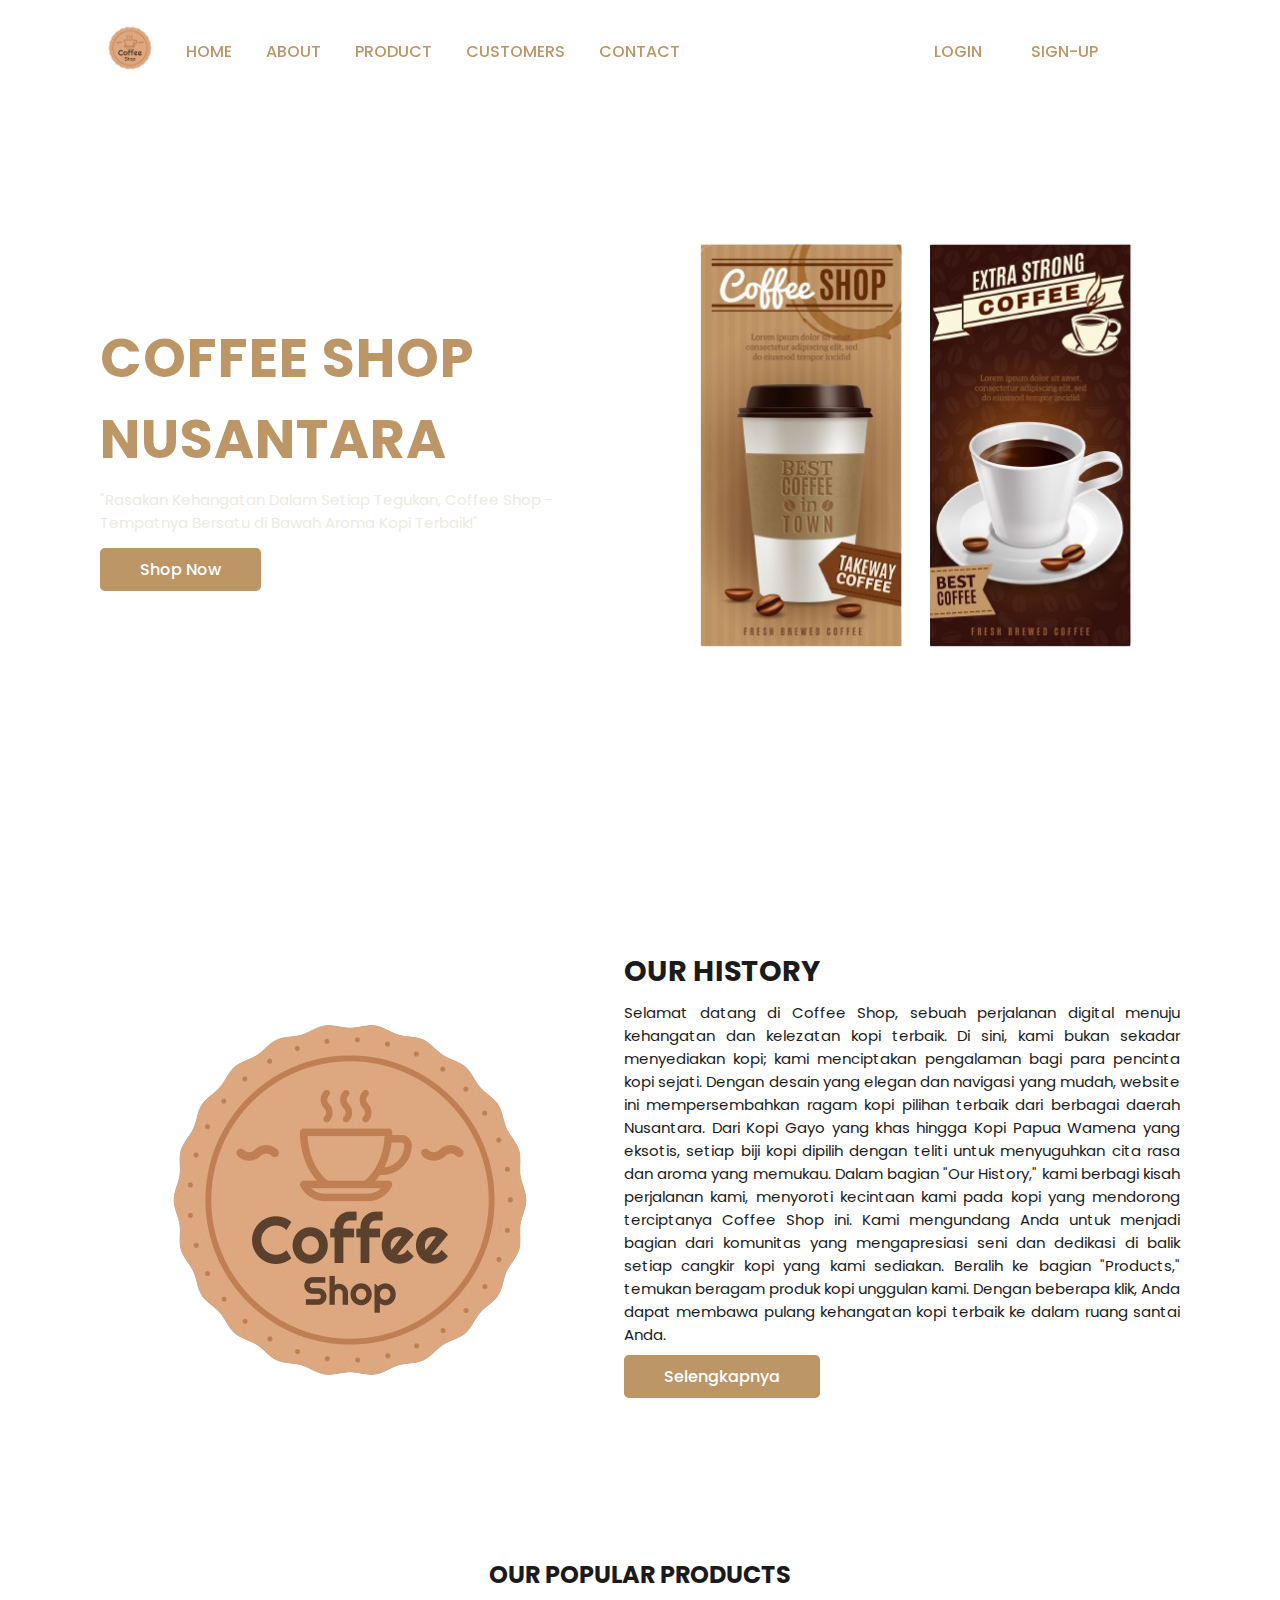
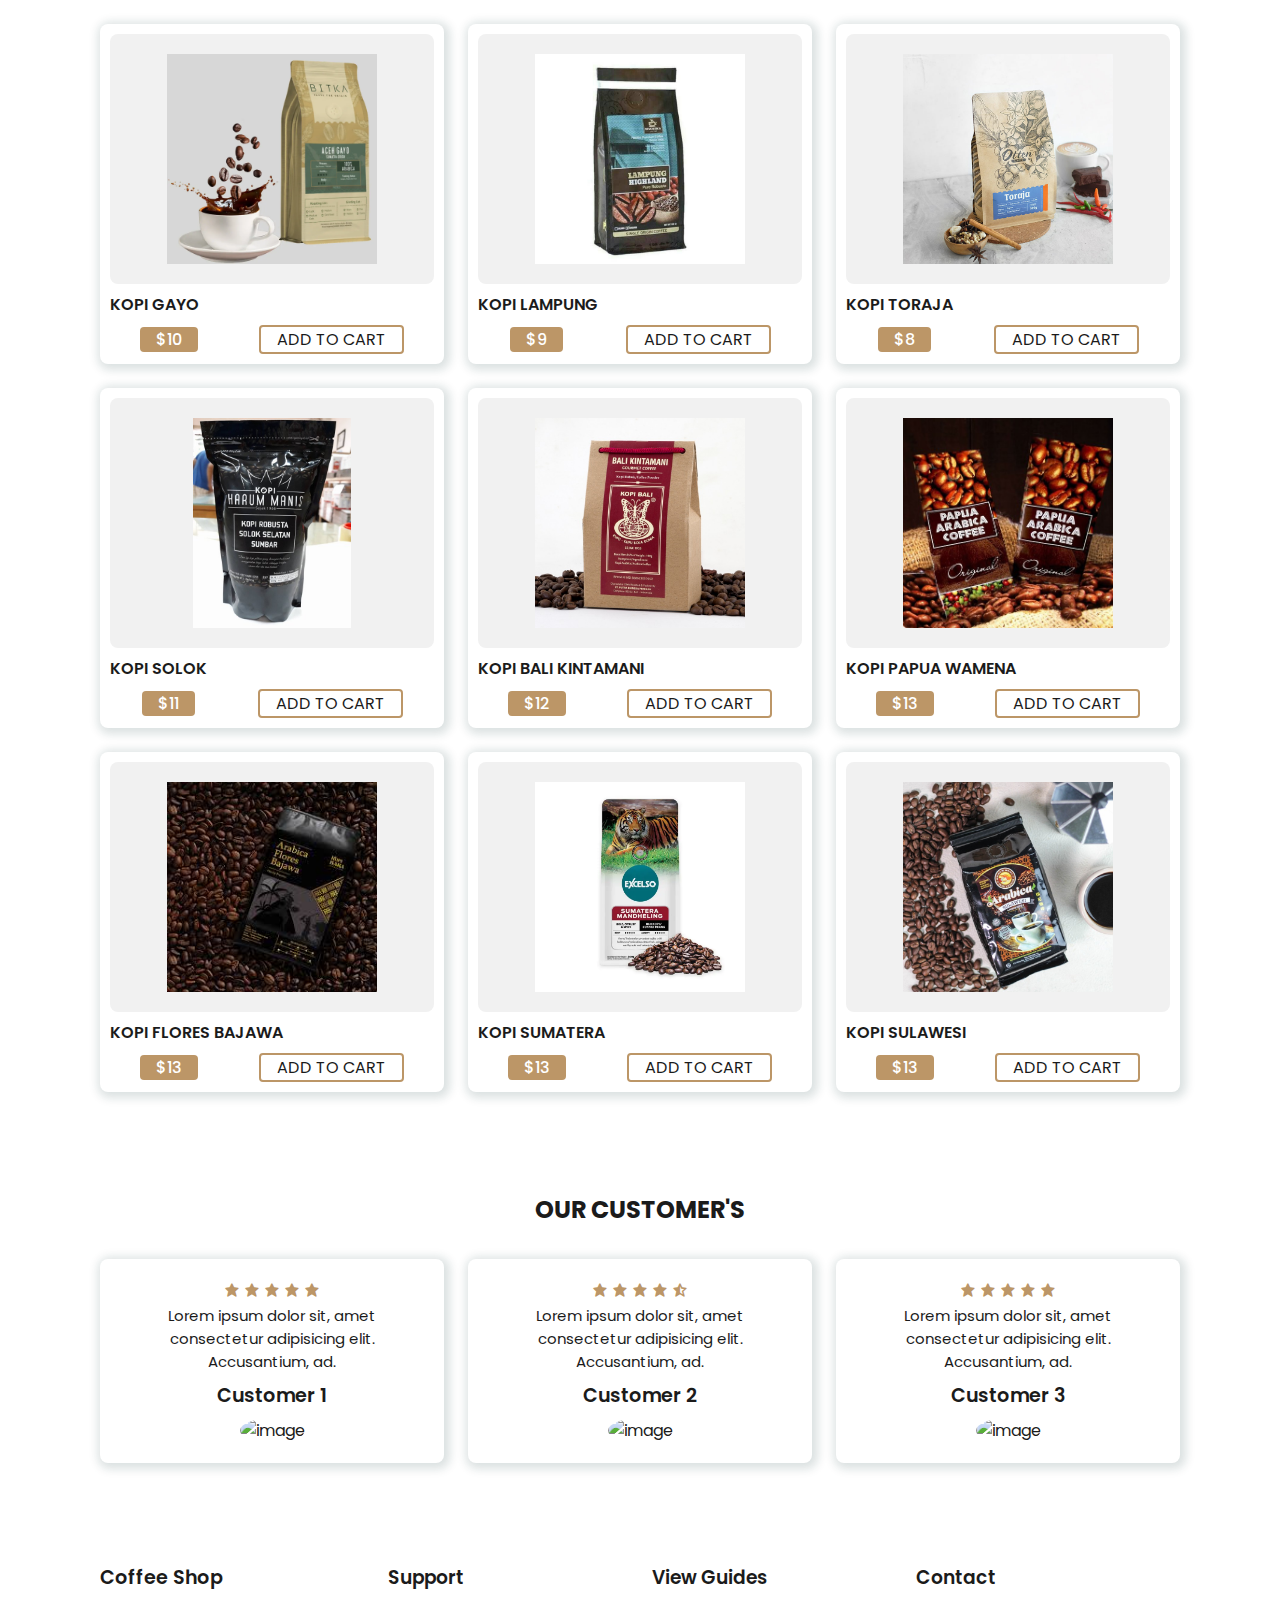
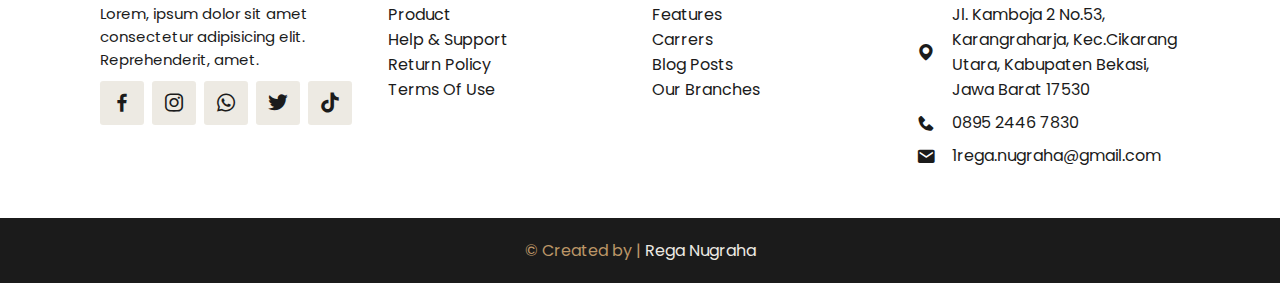
==== index.html @ dc1e8c3b "first commit" ====
<!DOCTYPE html>
<html lang="en">
  <head>
    <meta charset="utf-8">
    <meta name="viewport" content="width=device-width, initial-scale=1.0">
    <meta http-equiv="X-UA-Compatible" content="IE=edge">
    <title>Coffee Shopp</title>
    <link rel="icon" href="assets/img/logo.png">

    <!-- Link To CSS -->
    <link rel="stylesheet" href="assets/css/style.css">
    <!-- Box Icons -->
    <link rel="stylesheet" href="https://unpkg.com/boxicons@latest/css/boxicons.min.css">

  </head>
  <body>
    
    <!-- Header Area -->
    <header>
        <a href="#" class="logo">
            <img src="assets/img/logo.png" alt="logo brand">
        </a>
        <!-- Menu Icons -->
        <i class="bx bx-menu" id="menu-icon"></i>
        <!-- Navbar -->
        <ul class="navbar">
            <li><a href="#home">Home</a></li>
            <li><a href="#about">About</a></li>
            <li><a href="#products">Product</a></li>
            <li><a href="#customers">Customers</a></li>
            <li><a href="#contact">Contact</a></li>
            <li><a href="login.html" class="btn" id="logInBtn">Login</a></li>  
            <li><a href="sign-up.html" class="btn" id="signUpBtn">Sign-Up</a></li>  
        </ul>

        <!-- Icons -->
        <div class="header-icon">
            <i class='bx bx-cart-alt'></i>
            <i class='bx bx-search' id="search-icon"></i>
        </div>

        <!-- Search Box -->
        <div class="search-box">
            <input type="search" name="" id="" placeholder="Search here........">
        </div>
    </header>

    <!-- Home Area (Start) -->
    <section class="home" id="home">
        <div class="home-text">
            <h1>Coffee Shop<br> Nusantara</h1>
            <p>"Rasakan Kehangatan Dalam Setiap Tegukan, Coffee Shop - Tempatnya Bersatu di Bawah Aroma Kopi Terbaik!"</p>
            <a href="#" class="btn">Shop Now</a>
        </div>
        <div class="home-img">
            <img src="assets/img/logo3.png" alt="">
        </div>
    </section>
    <!-- Home Area (End) -->

    <!-- About Area (Start) -->
    <section class="about" id="about">
        <div class="about-img">
            <img src="assets/img/logo.png" alt="About">
        </div>
        <div class="about-text">
            <h2>Our History</h2>
            <p>
                Selamat datang di Coffee Shop, sebuah perjalanan digital menuju kehangatan dan kelezatan kopi terbaik. Di sini, kami bukan sekadar menyediakan kopi; kami menciptakan pengalaman bagi para pencinta kopi sejati. Dengan desain yang elegan dan navigasi yang mudah, website ini mempersembahkan ragam kopi pilihan terbaik dari berbagai daerah Nusantara. Dari Kopi Gayo yang khas hingga Kopi Papua Wamena yang eksotis, setiap biji kopi dipilih dengan teliti untuk menyuguhkan cita rasa dan aroma yang memukau. Dalam bagian "Our History," kami berbagi kisah perjalanan kami, menyoroti kecintaan kami pada kopi yang mendorong terciptanya Coffee Shop ini. Kami mengundang Anda untuk menjadi bagian dari komunitas yang mengapresiasi seni dan dedikasi di balik setiap cangkir kopi yang kami sediakan. Beralih ke bagian "Products," temukan beragam produk kopi unggulan kami. Dengan beberapa klik, Anda dapat membawa pulang kehangatan kopi terbaik ke dalam ruang santai Anda.
            </p>
            <a href="about.html" class="btn">Selengkapnya</a>
        </div>
    </section>
    <!-- About Area (End) -->

    <!-- Product Area (Start) -->
    <section class="products" id="products">
        <div class="heading">
            <h2>Our Popular Products</h2>
        </div>
        <!-- Container Area -->
        <div class="products-container">
            <div class="box">
                <img src="assets/img/gayo-coffee.png" alt="product 1">
                <h3>Kopi Gayo</h3>
                <div class="content">
                    <span>$10</span>
                    <a href="#">Add to cart</a>
                </div>
            </div>
            <div class="box">
                <img src="assets/img/kopi-Lampung.jpg" alt="product 2">
                <h3>Kopi Lampung</h3>
                <div class="content">
                    <span>$9</span>
                    <a href="#">Add to cart</a>
                </div>
            </div>
            <div class="box">
                <img src="assets/img/Kopi Toraja.jpg" alt="product 3">
                <h3>Kopi Toraja</h3>
                <div class="content">
                    <span>$8</span>
                    <a href="#">Add to cart</a>
                </div>
            </div>
            <div class="box">
                <img src="assets/img/Kopi Solok.jpg" alt="product 4">
                <h3>Kopi Solok</h3>
                <div class="content">
                    <span>$11</span>
                    <a href="#">Add to cart</a>
                </div>
            </div>
            <div class="box">
                <img src="assets/img/Kopi Bali.jpg" alt="product 5">
                <h3>Kopi Bali Kintamani</h3>
                <div class="content">
                    <span>$12</span>
                    <a href="#">Add to cart</a>
                </div>
            </div>
            <div class="box">
                <img src="assets/img/Kopi Papua.jpg" alt="product 6">
                <h3>Kopi Papua Wamena</h3>
                <div class="content">
                    <span>$13</span>
                    <a href="#">Add to cart</a>
                </div>
            </div>
            <div class="box">
                <img src="assets/img/Kopi Flores Bajawa.jpg" alt="product 6">
                <h3>Kopi Flores Bajawa</h3>
                <div class="content">
                    <span>$13</span>
                    <a href="#">Add to cart</a>
                </div>
            </div>
            <div class="box">
                <img src="assets/img/Sumatera.Png" alt="product 6">
                <h3>Kopi Sumatera</h3>
                <div class="content">
                    <span>$13</span>
                    <a href="#">Add to cart</a>
                </div>
            </div>
            <div class="box">
                <img src="assets/img/Sulawesi.jpg" alt="product 6">
                <h3>Kopi Sulawesi</h3>
                <div class="content">
                    <span>$13</span>
                    <a href="#">Add to cart</a>
                </div>
            </div>
        </div>
    </section>
    <!-- Product Area (End) -->

    <!-- Customer Area (Start) -->
    <section class="customers" id="customers">
        <div class="heading">
            <h2>Our Customer's</h2>
        </div>
        <!-- Container Customers -->
        <div class="customers-container">
            <div class="box">
                <div class="stars">
                    <i class='bx bxs-star'></i>
                    <i class='bx bxs-star'></i>
                    <i class='bx bxs-star'></i>
                    <i class='bx bxs-star'></i>
                    <i class='bx bxs-star'></i>
                </div>
                <p>Lorem ipsum dolor sit, amet consectetur adipisicing elit. Accusantium, ad.</p>
                <h2>Customer 1</h2>
                <img src="https://via.placeholder.com/75" alt="image">
            </div>
            <div class="box">
                <div class="stars">
                    <i class='bx bxs-star'></i>
                    <i class='bx bxs-star'></i>
                    <i class='bx bxs-star'></i>
                    <i class='bx bxs-star'></i>
                    <i class='bx bxs-star-half'></i>
                </div>
                <p>Lorem ipsum dolor sit, amet consectetur adipisicing elit. Accusantium, ad.</p>
                <h2>Customer 2</h2>
                <img src="https://via.placeholder.com/75" alt="image">
            </div>
            <div class="box">
                <div class="stars">
                    <i class='bx bxs-star'></i>
                    <i class='bx bxs-star'></i>
                    <i class='bx bxs-star'></i>
                    <i class='bx bxs-star'></i>
                    <i class='bx bxs-star'></i>
                </div>
                <p>Lorem ipsum dolor sit, amet consectetur adipisicing elit. Accusantium, ad.</p>
                <h2>Customer 3</h2>
                <img src="https://via.placeholder.com/75" alt="image">
            </div>
        </div>
    </section>
    <!-- Customer Area (End) -->

    <!-- Footer Area (Start) -->
    <section class="footer" id="contact">
        <div class="footer-box">
            <h2>Coffee Shop</h2>
            <p>Lorem, ipsum dolor sit amet consectetur adipisicing elit. Reprehenderit, amet.</p>
            <div class="social">
                <a href="https://www.facebook.com/regasipangeranbiru?mibextid=ZbWKwL"><i class="bx bxl-facebook"></i></a>
                <a href="https://instagram.com/rega_ega?igshid=NGVhN2U2NjQ0Yg=="><i class="bx bxl-instagram"></i></a>
                <a href="https://wa.me/qr/BDI7DBAT5HL5H1"><i class="bx bxl-whatsapp"></i></a>
                <a href="#"><i class="bx bxl-twitter"></i></a>
                <a href="#"><i class="bx bxl-tiktok"></i></a>
            </div>
        </div>
        <div class="footer-box">
            <h3>Support</h3>
            <li><a href="#">Product</a></li>
            <li><a href="#">Help & Support</a></li>
            <li><a href="#">Return Policy</a></li>
            <li><a href="#">Terms Of Use</a></li>
        </div>
        <div class="footer-box">
            <h3>View Guides</h3>
            <li><a href="#">Features</a></li>
            <li><a href="#">Carrers</a></li>
            <li><a href="#">Blog Posts</a></li>
            <li><a href="#">Our Branches</a></li>
        </div>
        <div class="footer-box">
            <h3>Contact</h3>
            <div class="contact">
                <span><i class='bx bxs-map'></i>Jl. Kamboja 2 No.53, Karangraharja, Kec.Cikarang Utara, Kabupaten Bekasi, Jawa Barat 17530</span>
                <span><i class='bx bxs-phone'></i>0895 2446 7830</span>
                <span><i class='bx bxs-envelope'></i>1rega.nugraha@gmail.com</span>
            </div>
        </div>
    </section>
    <!-- Footer Area (End) -->

    <!-- Copyright Area -->
    <div class="copyright">
        <p>&#169; Created by | <a href="https://instagram.com/rega_ega?igshid=NGVhN2U2NjQ0Yg==" target="_blank">Rega Nugraha</a></p>
    </div>

    <!-- Link To js -->
    <script src="assets/js/main.js"></script>

  </body>
</html>
---- assets/css/style.css ----
/* Import Fonts Google */
@import url('https://fonts.googleapis.com/css2?family=Poppins:ital,wght@0,200;0,300;0,400;0,500;0,600;0,700;0,800;1,200;1,300;1,400;1,600;1,700&display=swap');

* {
    font-family: 'Poppins', sans-serif;
    margin: 0;
    padding: 0;
    box-sizing: border-box;
    scroll-padding-top: 4rem;
    scroll-behavior: smooth;
    list-style: none;
    text-decoration: none;
}

/* Variables */
:root {
    --main-color: #bc9667;
    --second-color: #edeae3;
    --text-color: #1b1b1b;
    --bg-color: #fff;
    --bg1-color: #607274;
    --bg2-color: #0f1418;
    --bg3-color: #343434;
    --bg4-color: #191919;
    --bg5-color: #FAEED1;
    
    /* Box Shadow */
    --box-shadow: 2px 2px 10px 4px rgb(14 55 54 / 15%);
}

section {
    padding: 50px 100px;
}
img {
    width: 100%;
}
body {
    color: var(--text-color);
}
header {
    position: fixed;
    width: 100%;
    top: 0;
    right: 0;
    z-index: 1000;
    display: flex;
    justify-content: space-between;
    align-items: center;
    padding: 18px 100px;
    transition: 0.5s linear;
}
header .shadow {
    background: var(--bg-color);
    box-shadow: var(--box-shadow);
}
.logo {
    order: -1;
}
.logo img {
    width: 60px;
}
.navbar {
    display: flex;
}
.navbar a {
    padding: 8px 17px;
    color: var(--main-color);
    font-size: 1rem;
    text-transform: uppercase;
    font-weight: 500;
}
.navbar a:hover {
    background: var(--bg5-color);
    border-radius: 0.2rem;
    transition: 0.2 all linear;
}

#logInBtn {
    margin-left: 220px;
    color: var(--main-color);
    background: transparent;
}

#logInBtn:hover {
    background: var(--bg5-color);
}

#signUpBtn {
    margin-left: 15px;
    color: var(--main-color);
    background: transparent;
}

#signUpBtn:hover {
    background: var(--bg5-color);
}

/*  */
.header-icon {
    font-size: 22px;
    cursor: pointer;
    z-index: 10000;
    display: flex;
    column-gap: 0.8rem;
    order: 1;
}
.header-icon .bx {
    color: var(--bg-color);
}
.header-icon .bx:hover {
    color: var(--main-color);
}
#menu-icon {
    color: var(--bg-color);
    font-size: 24px;
    z-index: 100001;
    cursor: pointer;
    display: none;
}
.search-box {
    position: absolute;
    top: -100%;
    left: 50%;
    transform: translate(-50%);
    background: var(--bg-color);
    width: 100%;
    z-index: 1002;
}
.search-box.active {
    top: 110%;
    box-shadow: var(--box-shadow);
    transition: 0.2s all linear;
}
.search-box input {
    padding: 20px;
    border: none;
    outline: none;
    width: 100%;
    font-size: 1rem;
    color: var(--main-color);
}
.search-box input::placeholder {
    font-size: 1rem;
    font-weight: 500;
}

/* Home */
.home {
    width: 100%;
    min-height: 100vh;
    background: url(/assets/img/bg-coffee-beans.jpg); /* digunakan apabila keadaan open with live server
    /* background: url(https://via.placeholder.com/1000); apabila digunakan pada saat stop live server */
    background-repeat: no-repeat;
    background-size: cover;
    background-position: center;
    display: grid;
    grid-template-columns: repeat(auto-fit,minmax(17rem, auto));
    align-items: center;
    gap: 1.5rem;
}
.home-text h1 {
    font-size: 3.4rem;
    color: var(--main-color);
    text-transform: uppercase;
    letter-spacing: 1px;
}
.home-text p {
    font-size: 0.938rem;
    color: var(--second-color);
    margin: 0.5rem 0 1.4rem;
}
.btn {
    padding: 10px 40px;
    border-radius: 0.3rem;
    background: var(--main-color);
    color: var(--bg-color);
    font-weight: 500;
}
.btn:hover {
    background: #8a6f4d;
}

/* About CSS */
.about {
    display: grid;
    grid-template-columns: repeat(auto-fit, minmax(17rem, auto));
    gap: 1.5rem;
}
.about-img img {
    border-radius: 0.5rem;
    max-width: 100%;
    height: auto;
    width: 100%;
}
.about-text h2 {
    font-size: 1.8rem;
    text-transform: uppercase;
}
.about-text p {
    font-size: 0.938rem;
    margin: 0.5rem 0 1.1rem;
    text-align: justify;
}

/* Products Css */
.heading {
    text-align: center;
}
.heading h2 {
    text-align: 1.8rem;
    text-transform: uppercase;
}
/* Products Area CSS */
.products-container {
    display: grid;
    grid-template-columns: repeat(auto-fit, minmax(280px, auto));
    gap: 1.5rem;
    margin-top: 2rem;
}
.products-container .box {
    position: relative;
    padding: 10px;
    display: flex;
    flex-direction: column;
    justify-content: center;
    border-radius: 0.5rem;
    box-shadow: var(--box-shadow);
}
.products-container img {
    width: 100%;
    height: 250px;
    object-fit: contain;
    object-position: center;
    padding: 20px;
    background: #f1f1f1;
    border-radius: 0.5rem;
}
.products-container .box h3 {
    font-size: 1rem;
    font-weight: 600;
    text-transform: uppercase;
    margin: 0.5rem 0 0.5rem;
}
.products-container .box .content {
    display: flex;
    align-items: center;
    justify-content: space-around;
}
.products-container .box .content span {
    padding: 0 1rem;
    color: var(--bg-color);
    background: var(--main-color);
    border-radius: 4px;
    font-weight: 500;
}
.products-container .box .content a {
    padding: 0 1rem;
    color: var(--text-color);
    border: 2px solid var(--main-color);
    border-radius: 4px;
    text-transform: uppercase;
}
.products-container .box .content a:hover {
    background: var(--main-color);
    color: var(--bg-color);
    transition: 0.2s all linear;
}

/* Customer CSS */
.customers-container{
    display: grid;
    grid-template-columns: repeat(auto-fit, minmax(280px, auto));
    gap: 1.5rem;
    margin-top: 2rem;
}
.customers-container .box{
    padding: 20px;
    box-shadow: var(--box-shadow);
    border-radius: 0.5rem;
    text-align: center;
}
.stars .bx{
    color: var(--main-color);
}
.customers-container .box p {
    font-size: 0.938rem;
}
.customers-container .box h2 {
    font-size: 1.2rem;
    font-weight: 600;
    margin: 0.5rem 0 0.5rem;
}
.customers-container .box img {
    width: 70px;
    height: 70px;
    border-radius: 50%;
    object-fit: cover;
}
.customers-container .box:hover {
    background: var(--second-color);
    transition: 0.2s all linear;
}

/* Footer CSS */
.footer {
    display: grid;
    grid-template-columns: repeat(auto-fit, minmax(240px, auto));
    gap: 1.5rem;
}
.footer-box h2 {
    font-size: 1.2rem;
    font-weight: 600;
    margin-bottom: 10px;
}
.footer-box p {
    font-size: 0.938rem;
    margin-bottom: 10px;
}
.social {
    display: flex;
    align-items: center;
    column-gap: 0.5rem;
}
.social a .bx {
    font-size: 24px;
    color: var(--text-color);
    padding: 10px;
    background: var(--second-color);
    border-radius: 0.2rem;
}
.social a .bx:hover {
    background: var(--main-color);
    color: var(--bg-color);
}
.footer-box h3 {
    font-weight: 600;
    margin-bottom: 10px;
}
.footer-box li a {
    color: var(--text-color);
}
.footer-box li a:hover {
    color: var(--main-color);
}

/* Contact Area */
.contact {
    display: flex;
    flex-direction: column;
    row-gap: 0.5rem;
}
.contact span {
    display: flex;
    align-items: center;
}
.contact i {
    font-size: 20px;
    margin-right: 1rem;
}

/* Copyright CSS */
.copyright p {
    color: var(--main-color);
}

.copyright {
    padding: 20px;
    text-align: center;
    background: var(--text-color);
}

.copyright a {
    color: var(--second-color);
}

.copyright a:hover {
    background: var(--main-color);
}

/* Responsif */
@media (max-width: 1058px){
    header {
        padding: 16px 60px;
    }
    section {
        padding: 50px 60px;
    }
    .home-text h1 {
        font-size: 2.4rem;
    }
}

@media (max-width: 991px){
    header {
        padding: 16px 4%;
    }
    section {
        padding: 50px 4%;
    }
    .home-text h1 {
        font-size: 2rem;
    }
}

@media (max-width: 768px){
    header {
        padding: 12px 4%;
    }
    #menu-icon {
        display: initial;
    }
    .navbar {
        position: absolute;
        top: 0;
        left: 0;
        right: 0;
        display: flex;
        flex-direction: column;
        background: var(--second-color);
        padding: 20px;
        transition: 0.3s;
        text-align: center;
        z-index: 1001;
    }
    .navbar a {
        color: var(--text-color);
        padding: 10px 0;
    }
    .navbar a:hover {
        color: var(--bg-color);
    }
    .navbar .active {
        top: 100%;
    }
    #menu-icon {
        display: none;
    }
    .navbar:not(.active){
        transition: none;
    }
    .about {
        align-items: center;
    }
}
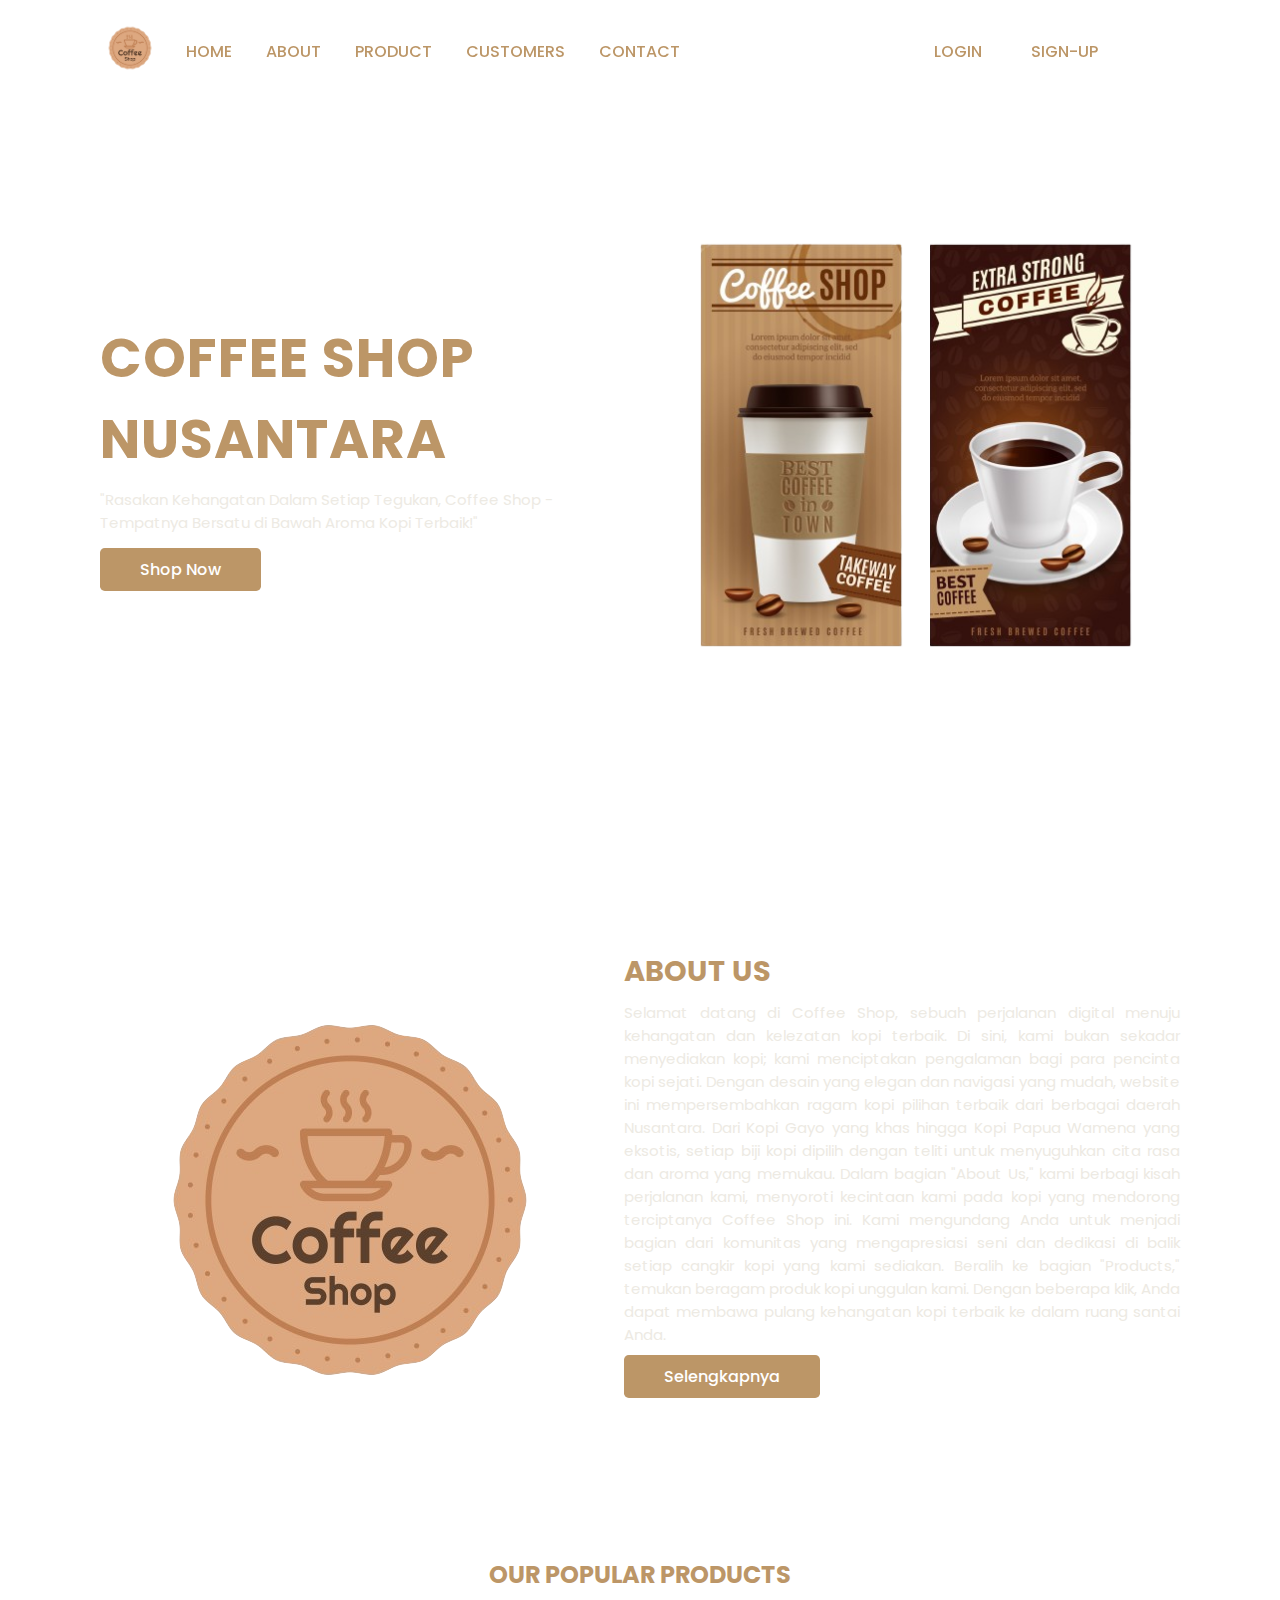
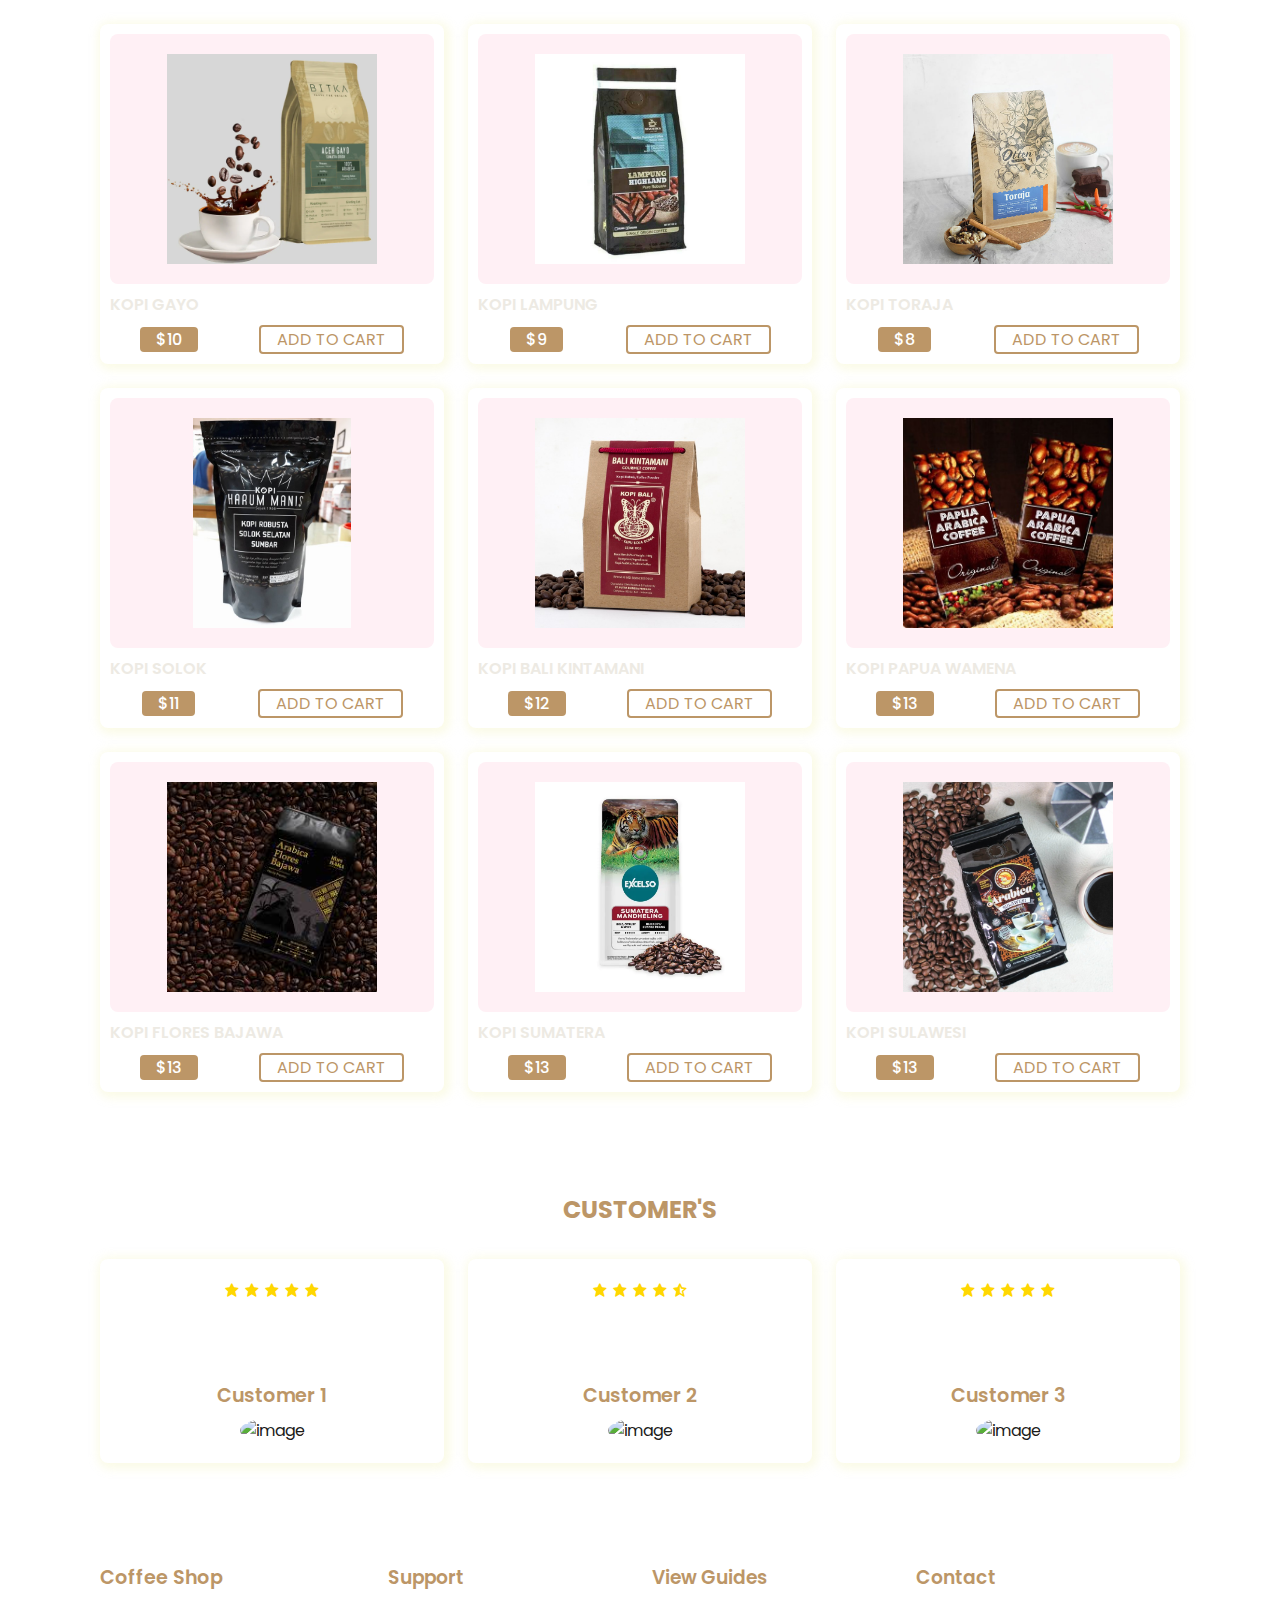
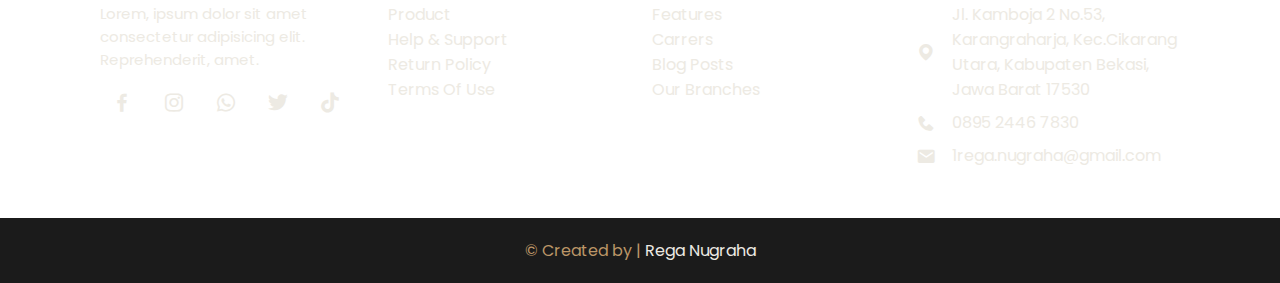
==== commit 1341a22b: "first commit" ====
--- a/index.html
+++ b/index.html
@@ -64,9 +64,9 @@
             <img src="assets/img/logo.png" alt="About">
         </div>
         <div class="about-text">
-            <h2>Our History</h2>
+            <h2>About Us</h2>
             <p>
-                Selamat datang di Coffee Shop, sebuah perjalanan digital menuju kehangatan dan kelezatan kopi terbaik. Di sini, kami bukan sekadar menyediakan kopi; kami menciptakan pengalaman bagi para pencinta kopi sejati. Dengan desain yang elegan dan navigasi yang mudah, website ini mempersembahkan ragam kopi pilihan terbaik dari berbagai daerah Nusantara. Dari Kopi Gayo yang khas hingga Kopi Papua Wamena yang eksotis, setiap biji kopi dipilih dengan teliti untuk menyuguhkan cita rasa dan aroma yang memukau. Dalam bagian "Our History," kami berbagi kisah perjalanan kami, menyoroti kecintaan kami pada kopi yang mendorong terciptanya Coffee Shop ini. Kami mengundang Anda untuk menjadi bagian dari komunitas yang mengapresiasi seni dan dedikasi di balik setiap cangkir kopi yang kami sediakan. Beralih ke bagian "Products," temukan beragam produk kopi unggulan kami. Dengan beberapa klik, Anda dapat membawa pulang kehangatan kopi terbaik ke dalam ruang santai Anda.
+                Selamat datang di Coffee Shop, sebuah perjalanan digital menuju kehangatan dan kelezatan kopi terbaik. Di sini, kami bukan sekadar menyediakan kopi; kami menciptakan pengalaman bagi para pencinta kopi sejati. Dengan desain yang elegan dan navigasi yang mudah, website ini mempersembahkan ragam kopi pilihan terbaik dari berbagai daerah Nusantara. Dari Kopi Gayo yang khas hingga Kopi Papua Wamena yang eksotis, setiap biji kopi dipilih dengan teliti untuk menyuguhkan cita rasa dan aroma yang memukau. Dalam bagian "About Us," kami berbagi kisah perjalanan kami, menyoroti kecintaan kami pada kopi yang mendorong terciptanya Coffee Shop ini. Kami mengundang Anda untuk menjadi bagian dari komunitas yang mengapresiasi seni dan dedikasi di balik setiap cangkir kopi yang kami sediakan. Beralih ke bagian "Products," temukan beragam produk kopi unggulan kami. Dengan beberapa klik, Anda dapat membawa pulang kehangatan kopi terbaik ke dalam ruang santai Anda.
             </p>
             <a href="about.html" class="btn">Selengkapnya</a>
         </div>
@@ -159,7 +159,7 @@
     <!-- Customer Area (Start) -->
     <section class="customers" id="customers">
         <div class="heading">
-            <h2>Our Customer's</h2>
+            <h2>Customer's</h2>
         </div>
         <!-- Container Customers -->
         <div class="customers-container">
@@ -218,7 +218,7 @@
         </div>
         <div class="footer-box">
             <h3>Support</h3>
-            <li><a href="#">Product</a></li>
+            <li><a href="#products">Product</a></li>
             <li><a href="#">Help & Support</a></li>
             <li><a href="#">Return Policy</a></li>
             <li><a href="#">Terms Of Use</a></li>
--- a/assets/css/style.css
+++ b/assets/css/style.css
@@ -23,9 +23,14 @@
     --bg3-color: #343434;
     --bg4-color: #191919;
     --bg5-color: #FAEED1;
+    --bg6-color: #FFF0F5;
+    --bg7-color: #FFD700;
+
+
     
     /* Box Shadow */
     --box-shadow: 2px 2px 10px 4px rgb(14 55 54 / 15%);
+    --box1-shadow: 2px 2px 10px 4px rgba(240, 238, 163, 0.26);
 }
 
 section {
@@ -36,7 +41,13 @@
 }
 body {
     color: var(--text-color);
-}
+    background: url(/assets/img/bg-coffee-beans.jpg); /* digunakan apabila keadaan open with live server */
+    background-repeat: no-repeat;
+    background-size: cover;
+    background-position: center;
+    background-attachment: fixed;    
+}
+
 header {
     position: fixed;
     width: 100%;
@@ -148,11 +159,6 @@
 .home {
     width: 100%;
     min-height: 100vh;
-    background: url(/assets/img/bg-coffee-beans.jpg); /* digunakan apabila keadaan open with live server
-    /* background: url(https://via.placeholder.com/1000); apabila digunakan pada saat stop live server */
-    background-repeat: no-repeat;
-    background-size: cover;
-    background-position: center;
     display: grid;
     grid-template-columns: repeat(auto-fit,minmax(17rem, auto));
     align-items: center;
@@ -195,11 +201,13 @@
 .about-text h2 {
     font-size: 1.8rem;
     text-transform: uppercase;
+    color: var(--main-color);
 }
 .about-text p {
     font-size: 0.938rem;
     margin: 0.5rem 0 1.1rem;
     text-align: justify;
+    color: var(--second-color);
 }
 
 /* Products Css */
@@ -209,6 +217,7 @@
 .heading h2 {
     text-align: 1.8rem;
     text-transform: uppercase;
+    color: var(--main-color);
 }
 /* Products Area CSS */
 .products-container {
@@ -224,7 +233,7 @@
     flex-direction: column;
     justify-content: center;
     border-radius: 0.5rem;
-    box-shadow: var(--box-shadow);
+    box-shadow: var(--box1-shadow);
 }
 .products-container img {
     width: 100%;
@@ -232,7 +241,7 @@
     object-fit: contain;
     object-position: center;
     padding: 20px;
-    background: #f1f1f1;
+    background: var(--bg6-color);
     border-radius: 0.5rem;
 }
 .products-container .box h3 {
@@ -240,6 +249,7 @@
     font-weight: 600;
     text-transform: uppercase;
     margin: 0.5rem 0 0.5rem;
+    color: var(--second-color);
 }
 .products-container .box .content {
     display: flex;
@@ -255,7 +265,7 @@
 }
 .products-container .box .content a {
     padding: 0 1rem;
-    color: var(--text-color);
+    color: var(--main-color);
     border: 2px solid var(--main-color);
     border-radius: 4px;
     text-transform: uppercase;
@@ -275,20 +285,22 @@
 }
 .customers-container .box{
     padding: 20px;
-    box-shadow: var(--box-shadow);
+    box-shadow: var(--box1-shadow);
     border-radius: 0.5rem;
     text-align: center;
 }
 .stars .bx{
-    color: var(--main-color);
+    color: var(--bg7-color);
 }
 .customers-container .box p {
     font-size: 0.938rem;
+    color: var(--bg-color);
 }
 .customers-container .box h2 {
     font-size: 1.2rem;
     font-weight: 600;
     margin: 0.5rem 0 0.5rem;
+    color: var(--main-color);
 }
 .customers-container .box img {
     width: 70px;
@@ -297,7 +309,7 @@
     object-fit: cover;
 }
 .customers-container .box:hover {
-    background: var(--second-color);
+    background: var(--bg4-color);
     transition: 0.2s all linear;
 }
 
@@ -311,10 +323,12 @@
     font-size: 1.2rem;
     font-weight: 600;
     margin-bottom: 10px;
+    color: var(--main-color);
 }
 .footer-box p {
     font-size: 0.938rem;
     margin-bottom: 10px;
+    color: var(--second-color);
 }
 .social {
     display: flex;
@@ -323,9 +337,12 @@
 }
 .social a .bx {
     font-size: 24px;
-    color: var(--text-color);
+    color: var(--second-color);
     padding: 10px;
-    background: var(--second-color);
+    background: url(/assets/img/bg-coffee-beans.jpg); /* digunakan apabila keadaan open with live server */
+    background-repeat: no-repeat;
+    background-size: cover;
+    background-position: center;
     border-radius: 0.2rem;
 }
 .social a .bx:hover {
@@ -335,9 +352,10 @@
 .footer-box h3 {
     font-weight: 600;
     margin-bottom: 10px;
+    color: var(--main-color);
 }
 .footer-box li a {
-    color: var(--text-color);
+    color: var(--second-color);
 }
 .footer-box li a:hover {
     color: var(--main-color);
@@ -352,6 +370,7 @@
 .contact span {
     display: flex;
     align-items: center;
+    color: var(--second-color);
 }
 .contact i {
     font-size: 20px;
